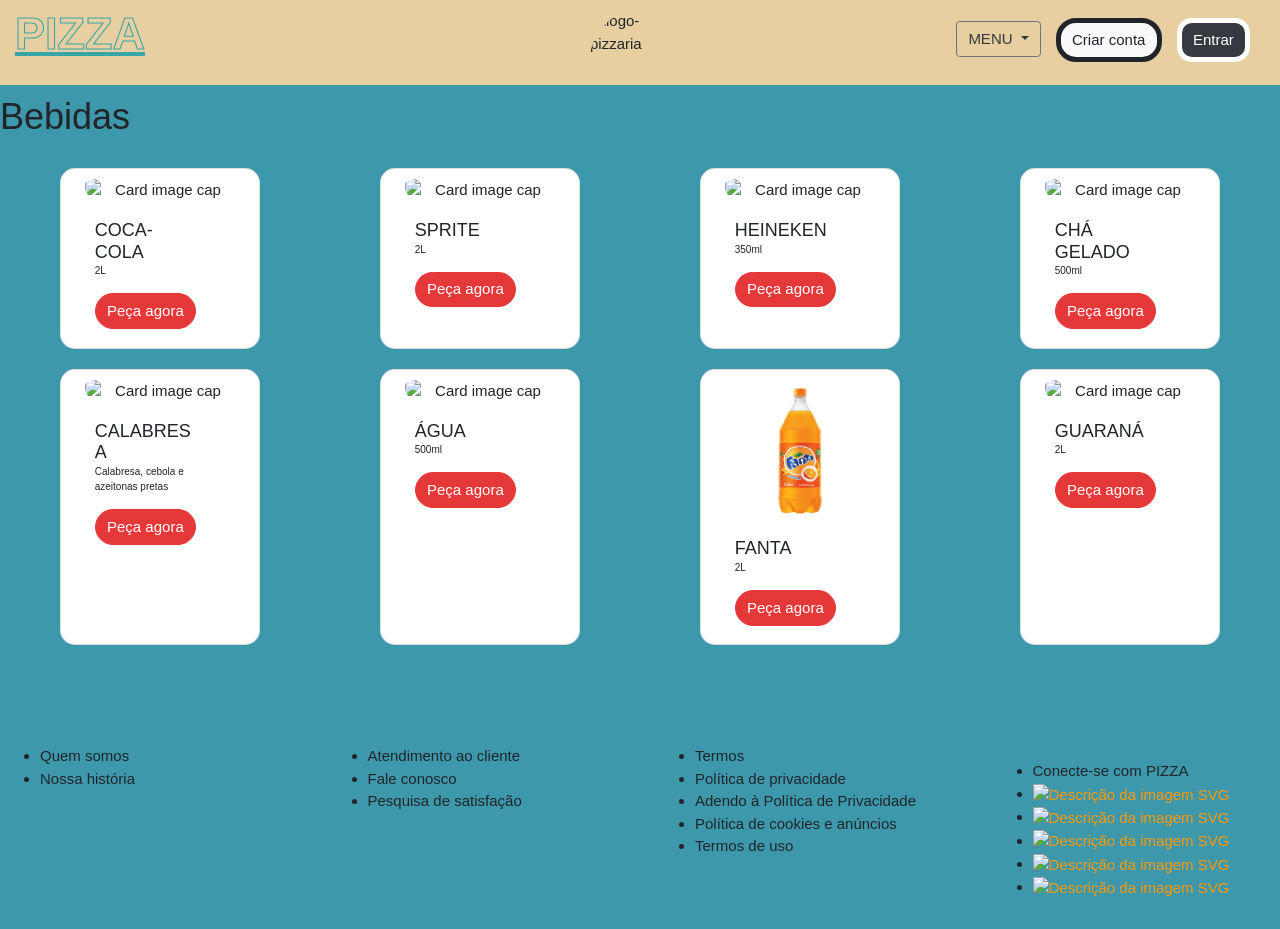
==== MenuBebida.html @ 0be825f0 "Create MenuBebida.html" ====
<!DOCTYPE html>
<html lang="pt-br">

<head>
    <meta charset="UTF-8">
    <meta name="viewport" content="width=device-width, initial-scale=1.0">
    <link rel="stylesheet" href="https://stackpath.bootstrapcdn.com/bootstrap/4.1.3/css/bootstrap.min.css"
        integrity="sha384-MCw98/SFnGE8fJT3GXwEOngsV7Zt27NXFoaoApmYm81iuXoPkFOJwJ8ERdknLPMO" crossorigin="anonymous">

    <link rel="stylesheet" href="css/header1.css">
    <link rel="stylesheet" href="css/MenuPizzas.css">
    <link rel="stylesheet" href="css/footer.css">
    <link rel="stylesheet" href="css/MenuCard.css">

    <link rel="preconnect" href="https://fonts.googleapis.com">
    <link rel="preconnect" href="https://fonts.gstatic.com" crossorigin>
    <link href="https://fonts.googleapis.com/css2?family=Barlow+Semi+Condensed:wght@100&family=Space+Mono&display=swap"
        rel="stylesheet">
    <link rel="icon" type="image/x-icon" href="../img/87a70953-c35f-456e-a9fe-7b012f7e7f2d.ico">

    <link rel="stylesheet" href="https://www.w3schools.com/w3css/4/w3.css">
    <link rel="stylesheet" href="https://cdnjs.cloudflare.com/ajax/libs/font-awesome/4.7.0/css/font-awesome.min.css">

    <title>Bebidas</title>

</head>

<body>

    <nav class="navbar navbar-expand-lg navbar-light bg-light">
        <a class="navbar-brand" href="index.html">
            <p><span class="logo-pizza" style="text-decoration-line:underline;color:#38a6a6;">Pizza</span></p>
        </a>
        <button class="navbar-toggler" type="button" data-toggle="collapse" data-target="#conteudoNavbarSuportado"
            aria-controls="conteudoNavbarSuportado" aria-expanded="false" aria-label="Alterna navegação">
            <span class="navbar-toggler-icon"></span>
        </button>

        <div class="collapse navbar-collapse" id="conteudoNavbarSuportado">

            
            <div class="ml-auto">
                <ul class="navbar-nav" style="list-style-type: none">

                    <li style="padding-right: 15px; padding-top: 3px; padding-bottom: 5px">
                        <div class="dropdown">
                            <button class="btn btn-secondary dropdown-toggle bg-transparent text-dark" type="button"
                                id="dropdownMenuButton" data-toggle="dropdown" aria-haspopup="true"
                                aria-expanded="false">
                                MENU
                            </button>
                            <div class="dropdown-menu" aria-labelledby="dropdownMenuButton">
                                <a class="dropdown-item" href="Menu.html">Cardápio</a>
                                <a class="dropdown-item" href="index.html">Promoções</a>
                                <a class="dropdown-item" href="#">Alguma coisa aqui</a>
                            </div>
                        </div>
                    </li>
                    <li style="padding-right: 15px; padding-bottom: 5px">
                        <button type="button" class="btn btn-light" onclick="chamaTelaCadastro()">Criar conta</button>
                    </li>
                    <li style="padding-right: 15px; padding-bottom: 5px">
                        <button type="button" class="btn btn-dark" onclick="chamaTelaLogin()">Entrar</button>
                    </li>
                </ul>

            </div>



        </div>

    </nav>


    <img src="../img/87a70953-c35f-456e-a9fe-7b012f7e7f2d.jpg" alt="logo-pizzaria" id="img-logo"
        class="logo-pizzaria img-logo">

    <div class="Titulopg">

        <h1>Bebidas</h1>


    </div>

    <div class="container-fluid">
        <div class="row justify-content-around">
             <div class="card col-md-3">
                 <img class="card-img-top text-center mx-auto" src="img/coca.png" alt="Card image cap">
                 <div class="card-body">
                     <h5 class="card-title">Coca-Cola</h5>
                     <p class="card-text">2L</p>
                     <a href="#" class="btn btn-primary" data-toggle="modal" data-target="#exampleModal" data-whatever="@mdo">Peça agora</a>                    
                 </div>
             </div>

             <div class="card col-md-3">
                 <img class="card-img-top text-center mx-auto" src="img/sprite.png" alt="Card image cap">
                 <div class="card-body">
                     <h5 class="card-title">Sprite</h5>
                     <p class="card-text">2L</p>
                     <a href="#" class="btn btn-primary" data-toggle="modal" data-target="#exampleModal" data-whatever="@mdo">Peça agora</a>                    
                 </div>
             </div>

             <div class="card col-md-3">
                 <img class="card-img-top text-center mx-auto" src="img/heineken.png" alt="Card image cap">
                 <div class="card-body">
                     <h5 class="card-title">heineken</h5>
                     <p class="card-text">350ml</p>
                     <a href="#" class="btn btn-primary" data-toggle="modal" data-target="#exampleModal" data-whatever="@mdo">Peça agora</a>                    
                 </div>
             </div>

             <div class="card col-md-3">
                 <img class="card-img-top text-center mx-auto" src="img/icetea.png" alt="Card image cap">
                 <div class="card-body">
                     <h5 class="card-title">chá gelado</h5>
                     <p class="card-text">500ml</p>
                     <a href="#" class="btn btn-primary" data-toggle="modal" data-target="#exampleModal" data-whatever="@mdo">Peça agora</a>                    
                 </div>
             </div>               
         </div>

         <div class="row justify-content-around">
             <div class="card col-md-3">
                 <img class="card-img-top text-center mx-auto" src="img/calabresa.png" alt="Card image cap">
                 <div class="card-body">
                     <h5 class="card-title">Calabresa</h5>
                     <p class="card-text">Calabresa, cebola e azeitonas pretas</p>
                     <a href="#" class="btn btn-primary" data-toggle="modal" data-target="#exampleModal" data-whatever="@mdo">Peça agora</a>                    
                 </div>
             </div> 

             <div class="card col-md-3">
                 <img class="card-img-top text-center mx-auto" src="img/agua.png" alt="Card image cap">
                 <div class="card-body">
                     <h5 class="card-title">água</h5>
                     <p class="card-text">500ml</p>
                     <a href="#" class="btn btn-primary" data-toggle="modal" data-target="#exampleModal" data-whatever="@mdo">Peça agora</a>                    
                 </div>
             </div> 

             <div class="card col-md-3">
                 <img class="card-img-top text-center mx-auto" src="img/fanta.png" alt="Card image cap">
                 <div class="card-body">
                     <h5 class="card-title">Fanta</h5>
                     <p class="card-text">2L</p>
                     <a href="#" class="btn btn-primary" data-toggle="modal" data-target="#exampleModal" data-whatever="@mdo">Peça agora</a>                    
                 </div>
             </div> 

             <div class="card col-md-3">
                 <img class="card-img-top text-center mx-auto" src="img/re" alt="Card image cap">
                 <div class="card-body">
                     <h5 class="card-title">Guaraná</h5>
                     <p class="card-text">2L</p>
                     <a href="#" class="btn btn-primary" data-toggle="modal" data-target="#exampleModal" data-whatever="@mdo">Peça agora</a>                    
                 </div>
             </div>               
         </div>
     </div>

     <div class="modal fade" id="exampleModal" tabindex="-1" role="dialog" aria-labelledby="exampleModalLabel" aria-hidden="true">
         <div class="modal-dialog" role="document">
           <div class="modal-content">
             <div class="modal-header">
               <h5 class="modal-title" id="exampleModalLabel">Detalhes do pedido</h5>
               <button type="button" class="close" data-dismiss="modal" aria-label="Close">
                 <span aria-hidden="true">&times;</span>
               </button>
             </div>
             <div class="modal-body">
               <form>
                 <div class=" container row justify-content-around">
                     <div class="form-check buttonRadio" onclick="selectRadioButton('exampleRadios1')">
                         <input class="form-check-input" type="radio" name="exampleRadios" id="exampleRadios1" value="option1" checked>
                         <label class="form-check-label" for="exampleRadios1">
                             Inteira - R$ 60,00
                         </label>
                     </div>

                     <div class="form-check buttonRadio" onclick="selectRadioButton('exampleRadios2')">
                         <input class="form-check-input" type="radio" name="exampleRadios" id="exampleRadios2" value="option1" checked>
                         <label class="form-check-label" for="exampleRadios2">
                             Meia - R$ 30,00
                         </label>
                     </div>
                 </div>
                 <div class="form-group">
                   <label for="message-text" class="col-form-label">Observação:</label>
                   <textarea class="form-control mw-100" id="message-text"></textarea>
                 </div>
               </form>
             </div>
             <div class="modal-footer">
               <button type="button" class="btn btn-secondary" data-dismiss="modal">Fechar</button>
               <button type="button" class="btn btn-primary">Enviar pedido</button>
             </div>
           </div>
         </div>
       </div>


    <footer style="margin-top: 100px">

        <div class="row">
            <div id="Divfooter1" class="col-lg-3 w-100">
                <ul class="Ulfooter">
                    <li>Quem somos</li>
                    <li>Nossa história</li>
                </ul>
            </div>
            <div id="Divfooter2" class="col-lg-3 w-100">
                <ul class="Ulfooter">
                    <li>Atendimento ao cliente</li>
                    <li>Fale conosco</li>
                    <li>Pesquisa de satisfação</li>
                </ul>
            </div>
            <div id="Divfooter3" class="col-lg-3 w-100">
                <ul class="Ulfooter">
                    <li>Termos</li>
                    <li>Política de privacidade</li>
                    <li>Adendo à Política de Privacidade</li>
                    <li>Política de cookies e anúncios</li>
                    <li>Termos de uso</li>
                </ul>
            </div>
            <div id="Divfooter4" style="padding-left: 50px" class="col-lg-3 w-100">

                <ul class="UlfooterSocial w-auto p-3">
                    <li>Conecte-se com PIZZA</li>
                    <li><img src="img/whatsapp.svg" class="w3-text-orange" alt="Descrição da imagem SVG"
                            width="32" ; height="32">

                    </li>
                    <li><img src="img/telegram.svg" class="w3-text-orange" alt="Descrição da imagem SVG"
                            width="32" ; height="32"></li>
                    <li><img src="img/instagram.svg" class="w3-text-orange" alt="Descrição da imagem SVG"
                            width="32" ; height="32"></li>
                    <li><img src="img/facebook.svg" class="w3-text-orange" alt="Descrição da imagem SVG"
                            width="32" ; height="32"></li>
                    <li><img src="img/twitter.svg" class="w3-text-orange" alt="Descrição da imagem SVG" width="32"
                            ; height="32"></li>
                </ul>

            </div>
        </div>

    </footer>


        <script src="https://code.jquery.com/jquery-3.3.1.slim.min.js"
            integrity="sha384-q8i/X+965DzO0rT7abK41JStQIAqVgRVzpbzo5smXKp4YfRvH+8abtTE1Pi6jizo"
            crossorigin="anonymous"></script>
        <script src="https://cdnjs.cloudflare.com/ajax/libs/popper.js/1.14.3/umd/popper.min.js"
            integrity="sha384-ZMP7rVo3mIykV+2+9J3UJ46jBk0WLaUAdn689aCwoqbBJiSnjAK/l8WvCWPIPm49"
            crossorigin="anonymous"></script>
        <script src="https://stackpath.bootstrapcdn.com/bootstrap/4.1.3/js/bootstrap.min.js"
            integrity="sha384-ChfqqxuZUCnJSK3+MXmPNIyE6ZbWh2IMqE241rYiqJxyMiZ6OW/JmZQ5stwEULTy"
            crossorigin="anonymous"></script>

</body>

</html>
---- css/header1.css ----
.form-control{
    width: 500px !important; 
}       
.btn-outline-success{
    color:#E7CFA1 !important;
    background-color:transparent;
    background-image:none;
    border-color:#E7CFA1 !important;
    border:3px solid;
    text-transform: uppercase;
    
}



.btn-outline-success:hover{

    background-color:#E7CFA1 !important;
    border-color:#E7CFA1 !important;
    color:#3E98AB !important;
    border-color: #3E98AB !important;    
}

.dropdown{
    /*border: 5px solid;
    /*border-radius: 10px;*/
    list-style-type: none;
    text-transform: uppercase;   
             
}
.btn-dark{
    /*text-align: right;
    /*background-color: red !important;
   /* margin-left: 500px !important;*/
    /*float: right;
    position: absolute;
    top: center;
    /*right: 10px;*/
    border-radius: 15px;
    border:5px solid;
    border-width: thick;
    
}

.btn-light{
    /*text-align: right;
    /*background-color: red !important;
   /* margin-left: 500px !important;*/
    /*float: right;
    /*position: absolute;
    top: center;*/
    /*right: 100px;*/
    border-radius: 20px;
    border:5px solid;
    border-width: thick;
}



.my-lg-0, .form-inline
{
    /*background-color: red !important;
   /* margin-left: 500px !important;*/
   /* text-align: right;*/
    /*text-align:center
    /*float: center;
    position: absolute;
    top: center;*/
    /*right: 220px;*/ 
    padding-top: 50px;  
    padding-bottom: 10px; 
  
}

        .navbar{
            border-color: red;
        }

        .navbar-dark .navbar-toggler-icon {
            background-color: red; /* Cor do ícone do botão de alternância */
        }

        .navbar-dark .navbar-toggler {
            border-color: red; /* Cor da borda do botão de alternância */
        }

        .bg-light {
            background-color: #E7CFA1 !important;
            /*position: absolute; /* Posiciona a .bg-light absolutamente dentro do container */
           /* top: 0;
           /* left: 0;
            /*width: 100%;
           /* height: 100%;
            /*z-index: 1; /* Define uma ordem de empilhamento menor */

        }
   
        .logo-pizza
        {   
            /*font-family:  "Barlow Semi Condensed";
            font-family: "YAFdJu55qXI-0";*/
            font-size: 45px;
            text-decoration: underline;
            font-weight: 900;
            text-transform: uppercase;
            -webkit-text-stroke: 0.02375em rgb(56, 166, 166);
            -webkit-text-fill-color: transparent;

            line-height: 0.99650081em;
            text-align: center;            

           /* color: transparent; /* Torna o texto invisível */
           /* background-clip: text; /* Define a área onde o fundo deve ser exibido como o texto */
           /* -webkit-background-clip: text; /* Para navegadores baseados em Webkit */
           /* text-fill-color: transparent; /* Torna a cor do texto transparente */
          /*  background-image: linear-gradient(45deg, #ff00ff, #00ffff);*/
        }

        .textColor
        {   
            -webkit-text-stroke: 0.02375em rgb(231, 297, 161);
            -webkit-text-fill-color: transparent;
            text-decoration-line:underline;
            color:#E7CFA1
        }


        @media screen and (max-width: 500px) { 
            
        }

        .navbar {
                    position: relative; /* Certifique-se de que a barra de navegação tenha uma posição relativa */
                    z-index: 1; /* Defina uma ordem de empilhamento maior para a barra de navegação */
                }       
        
       
        #img-logo {
                border-radius: 50px;
                width: 100px;
                height: 100px;
                position: absolute; /* Posicione a imagem absolutamente dentro do container pai */
                top: 10px; /* Ajuste a posição vertical conforme necessário */
                  /* Ajuste a posição horizontal conforme necessário */
                z-index: 2; /* Defina uma ordem de empilhamento maior para a imagem */
               /* position: absolute; /* Posiciona a imagem absolutamente dentro do container pai */
               /* top: 50%; /* Ajuste para centralizar verticalmente */
                left: 50%; /* Ajuste para centralizar horizontalmente */
                transform: translate(-50%, 0%); /* Centraliza a imagem corretamente */
               /* z-index: 1; /* Define uma ordem de empilhamento maior */
                /* Define margens automáticas nas laterais esquerda e direita */
                /*max-width: 30%; /* Define a largura máxima como 100% do contêiner pai */
                /*height: auto;*/
               
                               
            }

            @media screen and (max-width: 500px) { 
            #img-logo{
            display: none;
        }

        .logo-pizza{
                font-size: 30px;
            }
    }
---- css/MenuCard.css ----
body {
    background-color: #3E98AB;
}



.btn-primary{
    background-color: #E53838 !important;
    border-color: #E53838;
    border-radius: 20px;
}

.btn-primary:hover{
    background-color: #931313 !important;
    border-color: #931313;
}

.card{
    max-width: 200px;
    max-height: 500px;
    margin-top: 20px;
    border-radius: 15px;
}

.card-img-top{
    max-width: 150px;
    max-height: 150px;
    padding-top: 10px;
    border-radius: 15px;
}

.card-text{
    font-size: 10px;
    
}

.card-title{
    text-transform: uppercase;
    margin: 0px;
}

.card-body{
    max-width: 140px;
    max-height: 150px;
}

.buttonRadio{
    border-width: 0.8px; 
    border-style: solid; 
    border-color:  #CED4DA;
    border-radius: 4px; 
    padding: 20px;
   
}

.buttonRadio:hover{
     border-color: #3E98AB;
     border-width: 2px;
}
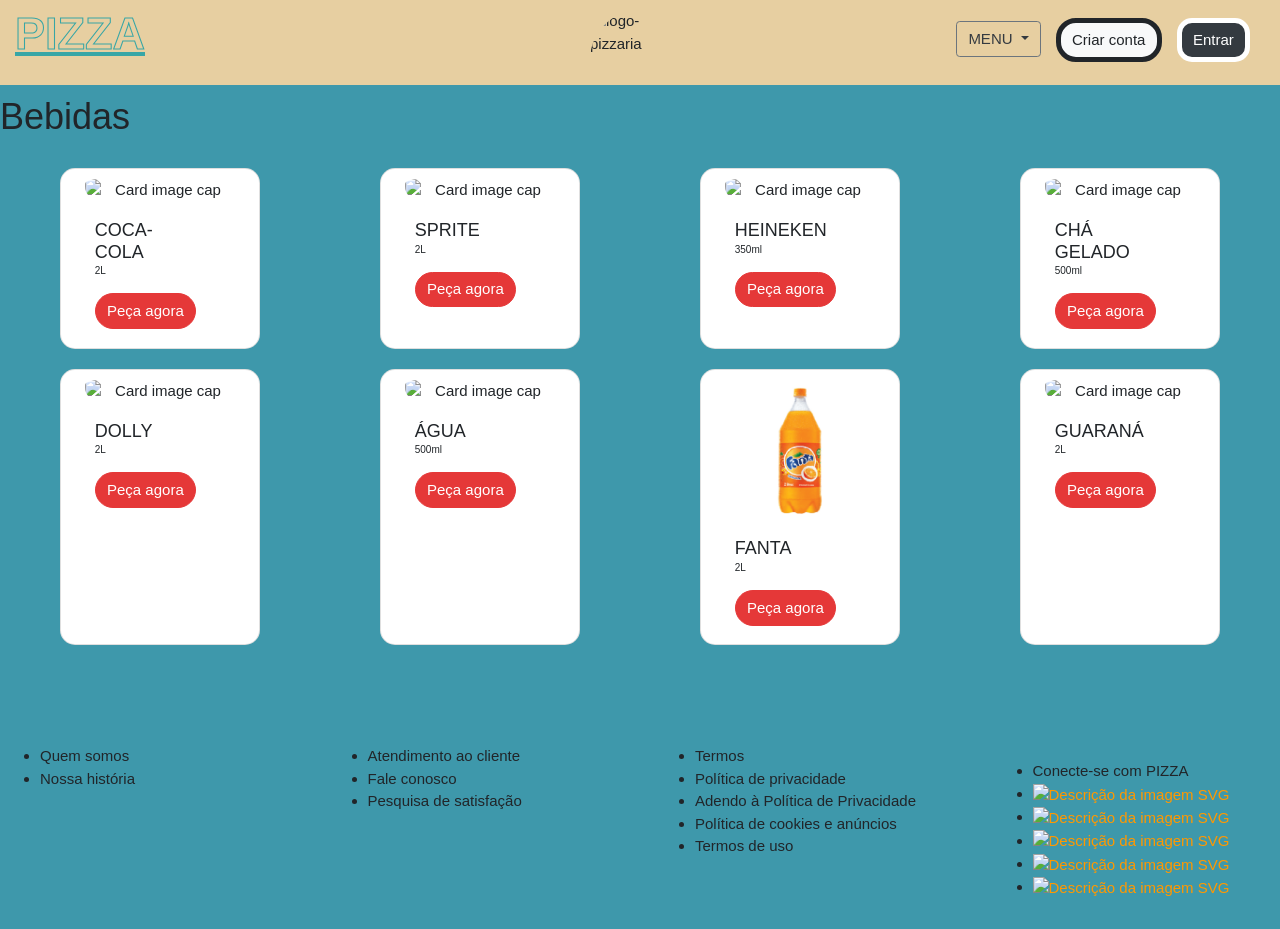
==== commit 89a211cc: "html" ====
--- a/MenuBebida.html
+++ b/MenuBebida.html
@@ -124,10 +124,10 @@
 
          <div class="row justify-content-around">
              <div class="card col-md-3">
-                 <img class="card-img-top text-center mx-auto" src="img/calabresa.png" alt="Card image cap">
-                 <div class="card-body">
-                     <h5 class="card-title">Calabresa</h5>
-                     <p class="card-text">Calabresa, cebola e azeitonas pretas</p>
+                 <img class="card-img-top text-center mx-auto" src="img/dolly.jpg" alt="Card image cap">
+                 <div class="card-body">
+                     <h5 class="card-title">dolly</h5>
+                     <p class="card-text">2L</p>
                      <a href="#" class="btn btn-primary" data-toggle="modal" data-target="#exampleModal" data-whatever="@mdo">Peça agora</a>                    
                  </div>
              </div> 
@@ -151,7 +151,7 @@
              </div> 
 
              <div class="card col-md-3">
-                 <img class="card-img-top text-center mx-auto" src="img/re" alt="Card image cap">
+                 <img class="card-img-top text-center mx-auto" src="img/Refrigerante-Guaraná.jpg" alt="Card image cap">
                  <div class="card-body">
                      <h5 class="card-title">Guaraná</h5>
                      <p class="card-text">2L</p>
@@ -173,19 +173,17 @@
              <div class="modal-body">
                <form>
                  <div class=" container row justify-content-around">
-                     <div class="form-check buttonRadio" onclick="selectRadioButton('exampleRadios1')">
-                         <input class="form-check-input" type="radio" name="exampleRadios" id="exampleRadios1" value="option1" checked>
-                         <label class="form-check-label" for="exampleRadios1">
-                             Inteira - R$ 60,00
-                         </label>
-                     </div>
-
-                     <div class="form-check buttonRadio" onclick="selectRadioButton('exampleRadios2')">
-                         <input class="form-check-input" type="radio" name="exampleRadios" id="exampleRadios2" value="option1" checked>
-                         <label class="form-check-label" for="exampleRadios2">
-                             Meia - R$ 30,00
-                         </label>
-                     </div>
+                    <div class="input-group mb-3">
+                        <label class="input-group-text" for="inputGroupSelect01">Quantidade</label>
+                        <select class="form-select" id="inputGroupSelect01">
+                          <option selected>Escolha</option>
+                          <option value="1">1</option>
+                          <option value="2">2</option>
+                          <option value="3">3</option>
+                        </select>
+                      </div>
+
+                     
                  </div>
                  <div class="form-group">
                    <label for="message-text" class="col-form-label">Observação:</label>
